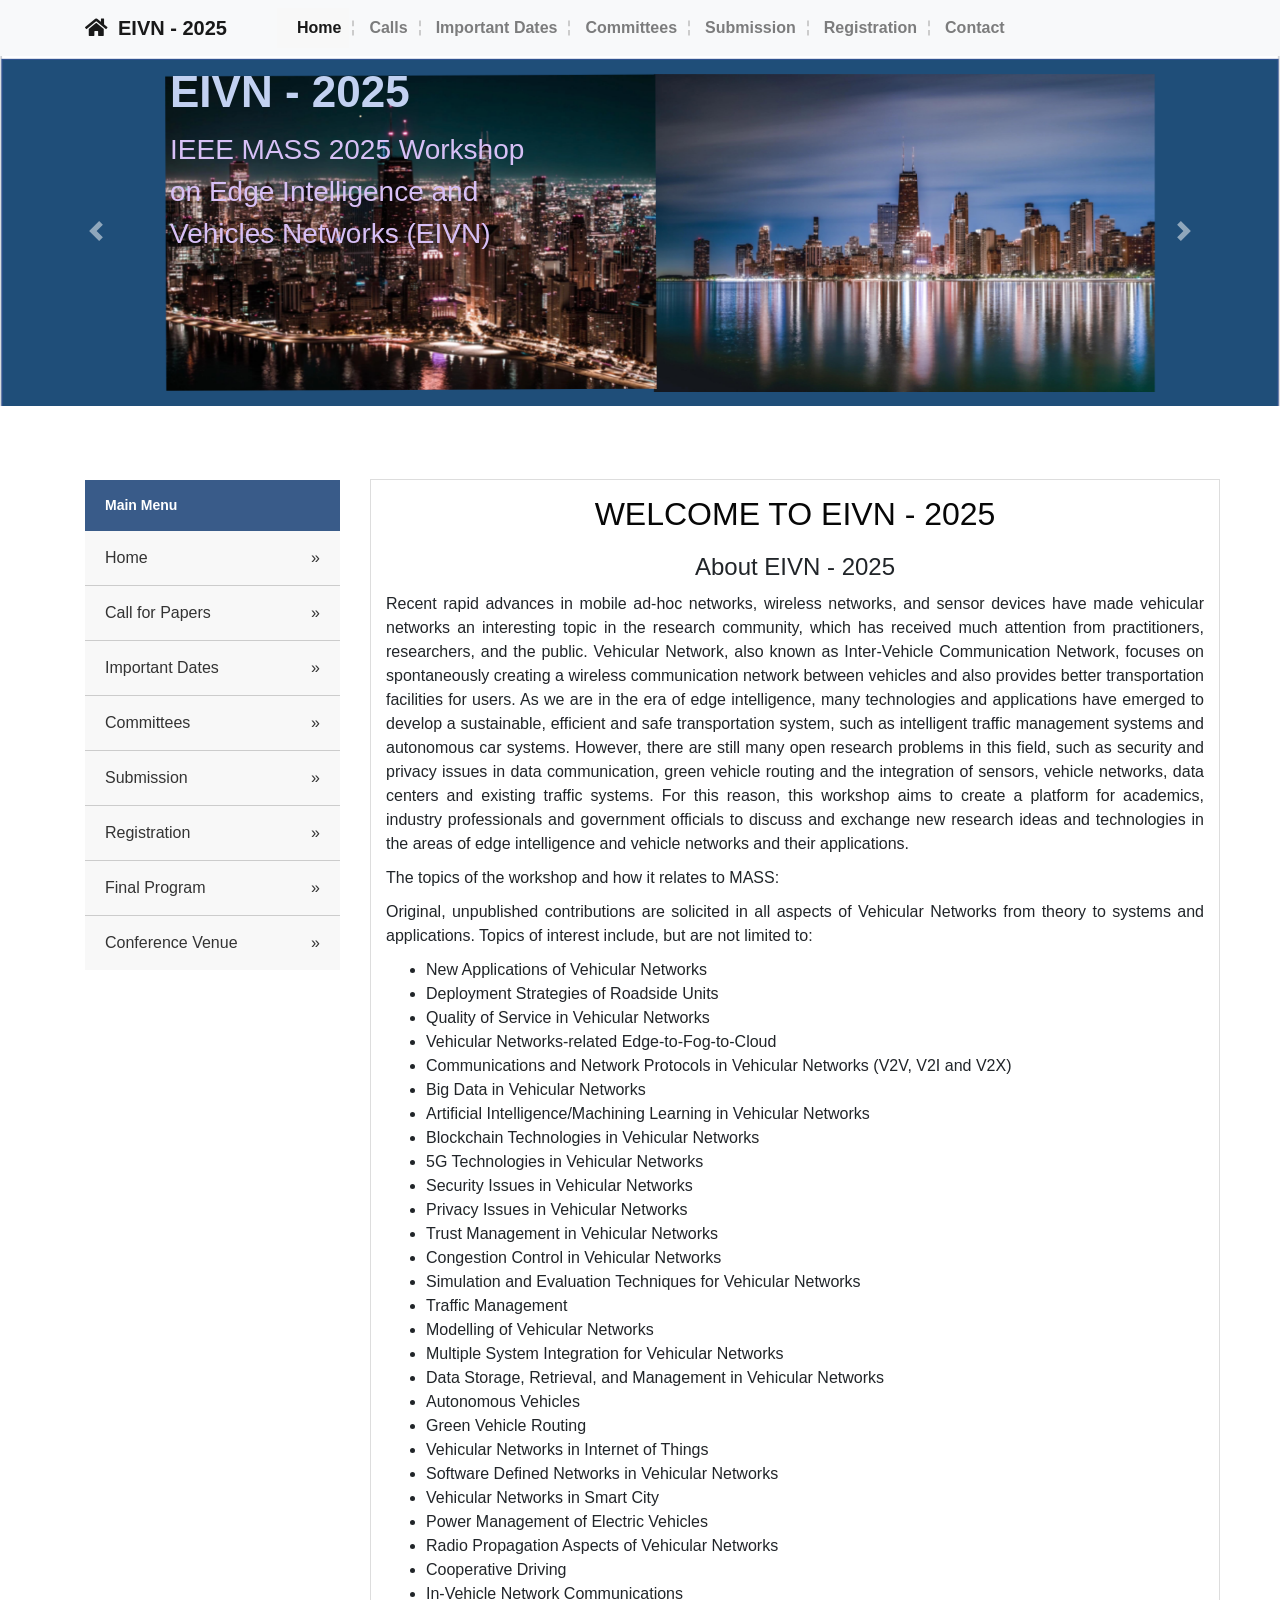
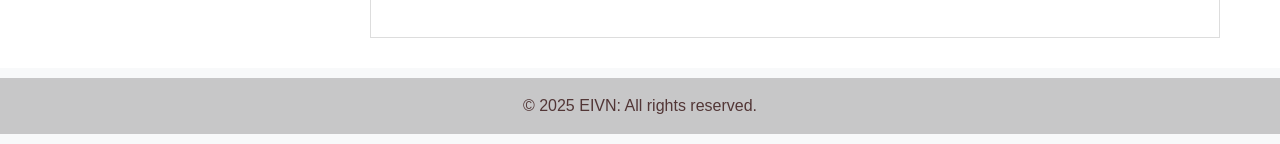
==== index.html @ 405e2415 "提交文件" ====
<!DOCTYPE html>
<html lang="en">
<head>
<meta charset="utf-8">
<title>EIVN - 2025</title>
<meta name="viewport" content="width=device-width, initial-scale=1.0">
<!-- Bootstrap CSS for Carousel and Grid Layout -->
<link rel="stylesheet" href="https://stackpath.bootstrapcdn.com/bootstrap/4.5.2/css/bootstrap.min.css">
<link rel="stylesheet" href="https://cdnjs.cloudflare.com/ajax/libs/font-awesome/5.15.3/css/all.min.css">

<!-- Custom CSS -->
<link rel="stylesheet" href="style.css">
</head>
<body>

<!-- Top Navigation Bar -->
<nav class="navbar navbar-expand-lg navbar-light bg-light">
  <div class="container">
    <a class="navbar-brand" href=""><i class="fas fa-home"></i> EIVN - 2025</a>
    <div class="collapse navbar-collapse" id="navbarNav">
      <ul class="navbar-nav">
        <li class="nav-item active"><a class="nav-link" href="index.html">Home</a></li>
        <li class="nav-item"><a class="nav-link" href="calls.html">Calls</a></li>
        <li class="nav-item"><a class="nav-link" href="dates.html">Important Dates</a></li>
        <li class="nav-item"><a class="nav-link" href="committees.html">Committees</a></li>
        <li class="nav-item"><a class="nav-link" href="submission.html">Submission</a></li>
        <li class="nav-item"><a class="nav-link" href="registration.html">Registration</a></li>
        <li class="nav-item"><a class="nav-link" href="contact.html">Contact</a></li>
        <!-- More nav items -->
      </ul>
    </div>
  </div>
</nav>
<!-- Carousel -->
<div id="carouselExampleControls" class="carousel slide" data-ride="carousel" data-interval="4000">
    <div class="carousel-inner">
        <div class="carousel-item active">
            <img src="Chicago7.png" class="d-block w-100" alt="First slide">
            <div class="carousel-caption d-none d-md-block">
              <h5>EIVN - 2025</h5>
              <p>IEEE MASS 2025 Workshop on Edge Intelligence and Vehicles Networks (EIVN)</p>
            </div>
          </div>
          <div class="carousel-item">
            <img src="Chicago6.png" class="d-block w-100" alt="Second slide">
            <div class="carousel-caption d-none d-md-block">
              <h5>EIVN - 2025</h5>
              <p>October 8,  2025 Chicago USA</p>
            </div>
          </div>
          <!-- Repeat for additional slides -->
          
      <!-- Additional carousel items -->
    </div>
    <a class="carousel-control-prev" href="#carouselExampleControls" role="button" data-slide="prev">
      <span class="carousel-control-prev-icon" aria-hidden="true"></span>
      <span class="sr-only">Previous</span>
    </a>
    <a class="carousel-control-next" href="#carouselExampleControls" role="button" data-slide="next">
      <span class="carousel-control-next-icon" aria-hidden="true"></span>
      <span class="sr-only">Next</span>
    </a>
  </div>
  

<!-- Main Content Area -->
<div class="container mt-4">
  <div class="row">
    <!-- Sidebar Menu -->
    <div class="col-md-3">
        <div class="list-group">
          <div class="title">Main Menu</div>
          <a href="index.html" class="list-group-item list-group-item-action">Home</a>
          <a href="calls.html" class="list-group-item list-group-item-action">Call for Papers</a>
          <a href="dates.html" class="list-group-item list-group-item-action">Important Dates</a>
          <a href="committees.html" class="list-group-item list-group-item-action">Committees</a>
          <a href="submission.html" class="list-group-item list-group-item-action">Submission</a>
          <a href="registration.html" class="list-group-item list-group-item-action">Registration</a>
          <a href="program.html" class="list-group-item list-group-item-action">Final Program</a>
          <a href="venue.html" class="list-group-item list-group-item-action">Conference Venue</a>
        </div>
      </div>
      

    <!-- Content Area -->
    <div class="col-md-9">
        <div class="content-box">
          <h2 style="text-align: center; margin-bottom: 20px;">WELCOME TO EIVN - 2025</h2>
        <!-- <h6 style="text-align: center; margin-bottom: 20px;"><strong><a href="https://iwuav-iot.github.io/" style="color:rgb(0, 102, 255);">UAV-IoT</a> will be jointly held with EIVN 2025.</strong></h6> -->
        <!-- <h6 style="text-align: center; margin-bottom: 30px;"><strong>Co-located with <a href="https://iwuav-iot.github.io/" style="color:rgb(0, 102, 255);">UAV-IoT 2025</a></strong></h6> -->
          <!-- <h5>IEEE MASS 2025 Workshop on Edge Intelligence and Vehicles Networks (EIVN)</h5> -->
          <h4 style="text-align: center; margin-bottom: 10px;">About EIVN - 2025</h4>
          <p style="text-align: justify;">Recent rapid advances in mobile ad-hoc networks, wireless networks, and sensor devices have made vehicular networks an interesting topic in the research community, which has received much attention from practitioners, researchers, and the public. Vehicular Network, also known as Inter-Vehicle Communication Network, focuses on spontaneously creating a wireless communication network between vehicles and also provides better transportation facilities for users. As we are in the era of edge intelligence, many technologies and applications have emerged to develop a sustainable, efficient and safe transportation system, such as intelligent traffic management systems and autonomous car systems. However, there are still many open research problems in this field, such as security and privacy issues in data communication, green vehicle routing and the integration of sensors, vehicle networks, data centers and existing traffic systems. For this reason, this workshop aims to create a platform for academics, industry professionals and government officials to discuss and exchange new research ideas and technologies in the areas of edge intelligence and vehicle networks and their applications.</p>

          <p style="text-align: justify;">The topics of the workshop and how it relates to MASS:</p>

          <p style="text-align: justify;">Original, unpublished contributions are solicited in all aspects of Vehicular Networks from theory to systems and applications. Topics of interest include, but are not limited to:</p>

          <ul>
            <li>New Applications of Vehicular Networks</li>
            <li>Deployment Strategies of Roadside Units</li>
            <li>Quality of Service in Vehicular Networks</li>
            <li>Vehicular Networks-related Edge-to-Fog-to-Cloud</li>
            <li>Communications and Network Protocols in Vehicular Networks (V2V, V2I and V2X)</li>
            <li>Big Data in Vehicular Networks</li>
            <li>Artificial Intelligence/Machining Learning in Vehicular Networks</li>
            <li>Blockchain Technologies in Vehicular Networks</li>
            <li>5G Technologies in Vehicular Networks</li>
            <li>Security Issues in Vehicular Networks</li>
            <li>Privacy Issues in Vehicular Networks</li>
            <li>Trust Management in Vehicular Networks</li>
            <li>Congestion Control in Vehicular Networks</li>
            <li>Simulation and Evaluation Techniques for Vehicular Networks</li>
            <li>Traffic Management</li>
            <li>Modelling of Vehicular Networks</li>
            <li>Multiple System Integration for Vehicular Networks</li>
            <li>Data Storage, Retrieval, and Management in Vehicular Networks</li>
            <li>Autonomous Vehicles</li>
            <li>Green Vehicle Routing</li>
            <li>Vehicular Networks in Internet of Things</li>
            <li>Software Defined Networks in Vehicular Networks</li>
            <li>Vehicular Networks in Smart City</li>
            <li>Power Management of Electric Vehicles</li>
            <li>Radio Propagation Aspects of Vehicular Networks</li>
            <li>Cooperative Driving</li>
            <li>In-Vehicle Network Communications</li>
          </ul>
        </div>
      </div>
  </div>
</div>


<!-- Bootstrap JS, Popper.js, and jQuery -->
<script src="https://code.jquery.com/jquery-3.5.1.slim.min.js"></script>
<script src="https://cdn.jsdelivr.net/npm/@popperjs/core@2.5.3/dist/umd/popper.min.js"></script>
<script src="https://stackpath.bootstrapcdn.com/bootstrap/4.5.2/js/bootstrap.min.js"></script>
<!-- Footer -->
<footer class="bg-light text-center text-lg-start">
    <div class="text-center p-3" style="background-color: rgba(0, 0, 0, 0.2);">
      © 2025 EIVN: All rights reserved.
    </div>
  </footer>
  
</body>
</html>
---- style.css ----
/* Top navigation bar styles */
.navbar {
    /*字体加粗*/
    font-weight: bold;
    background-color: #fff;
    /* Change the background color as needed */
    box-shadow: 0 2px 4px rgba(0, 0, 0, .1);
    /* Add some shadow for depth */
}

.navbar-brand {
    display: flex;
    align-items: center;
    margin-right: 50px;
}

.navbar-brand::before {
    display: block;
    margin-right: 1px;
    /* Space between icon and brand text */
}

/* Navbar link styles */
.nav-link {
    position: relative;
    padding-left: 20px !important;
    /* Add padding to the left of nav links */
}

.nav-link::after {
    content: '';
    position: absolute;
    right: 0;
    top: 50%;
    height: 15px;
    /* Height of the dashed line */
    border-right: 2px dashed #ccc;
    /* Style for the dashed line */
    transform: translateY(-50%);
    margin-right: -5px;
}

/* Last item does not need the dashed line */
.nav-item:last-child .nav-link::after {
    display: none;
}

/* Hover and active states */
.nav-link:hover,
.nav-item.active .nav-link {
    background-color: #f8f8f8;
    /* Light gray background on hover */
}

.navbar-brand .fas {
    margin-right: 0.5em;
    /* 添加一些右侧外边距 */
}


/* Adjustments for collapsed menu on smaller screens */
@media (max-width: 992px) {
    .navbar-collapse {
        background-color: #f8f8f8;
    }

    .nav-link::after {
        display: none;
        /* Hide the dashed lines on small screens */
    }

    .nav-link {
        padding-left: 15px !important;
        /* Adjust left padding on small screens */
    }
}

.carousel-item {
    transition: transform 0.8s ease, opacity 0.8s ease; /* 调整时间为所需的过渡时间 */
  }
  

/* Carousel image styling */
.carousel-item img {
    height: 350px;
    /* Adjust height or use 'auto' to keep the aspect ratio */
    object-fit: cover;
    /* Cover the area without breaking the aspect ratio */
}




/* Ensure full height columns */
.row {
    min-height: 400px;
    /* Adjust as needed */
    margin-bottom: 30px;
    /* Add some space between rows */
}

/* Sidebar menu */
.list-group {
    border-radius: 0;
    overflow: hidden;
    margin-top: 50px;
    /* Adjust as needed */
}

.list-group-item {
    border: none;
    border-bottom: 1px solid #ccc;
    /* Gray bottom border */
    background-color: #f8f8f8;
    /* Light gray background */
    color: #333;
    /* Dark text color */
    padding: 15px 20px;
    font-size: 16px;
    /* Adjust font size as needed */
}

/* Active and hover states with darker background */
.list-group-item-action.active,
.list-group-item-action:hover {
    background-color: #486ea7;
    /* Green background for active/hover state */
    color: white;
    /* White text for active/hover state */
    text-decoration: none;
}

/* Adjustments for the first item to have a colored top border */
.list-group-item:first-child {
    border-top: 3px solid #405d8b;
    /* Green top border for the first item */
}

/* Custom arrow/chevron */
.list-group-item::after {
    content: "\00bb";
    /* Unicode right-pointing arrow */
    float: right;
}

/* The main title for the sidebar menu */
.list-group .title {
    background-color: #395b89;
    /* Green background */
    color: white;
    /* White text color */
    padding: 15px 20px;
    margin-top: -0px;
    /* Adjust as needed */
    font-size: 14px;
    /* Adjust font size as needed */
    font-weight: bold;
}

/* Removing bottom border from the last item */
.list-group-item:last-child {
    border-bottom: none;
}

/* Content Box styling */
.content-box {
    border: 1px solid #ddd;
    padding: 15px;
    margin-top: 49px;
    width: 850px;
    /* Aligns the top edge with the sidebar menu */
}

/* Title within the content box, assuming you want it styled like a heading */
.content-box h2 {
    color: rgb(7, 7, 7);
    /* Red, or choose your color */
    margin-bottom: 10px;
}

/* Content box paragraphs */
.content-box p {
    margin-bottom: 10px;
}

/* Adjust padding-top of the first element if it has a different spacing */
.content-box p:first-child {
    padding-top: 5px;
    /* Adjust as needed */
}

/* Content box last paragraph */
.content-box p:last-child {
    margin-bottom: 0;
}

footer {
    background-color: #0a0909;
    /* Light grey background */
    color: #523636;
    /* Dark grey text */
    padding: 10px 0;
    position: relative;
    bottom: 0;
    width: 100%;
}
.carousel-caption {
    position: absolute;
    top: 0;
    left: 0;
    right: 0;
    /* background: rgba(0,0,0,0.5); Dark semi-transparent background for text */
    color: #fff; /* White text color */
    padding: 10px; /* Some padding around the text */
    text-align: left; /* Align text to the left */
    max-width: 400px; /* Maximum width of the text box */
    margin-left: 160px;
    height: 30%; /* Full height of the carousel */
  }
  
  .carousel-caption h5 {
    color: #c2d1f1;
    font-weight: bold;
    font-size: 44px; /* Large font size for the main heading */
    margin: 0 0 10px; /* Space between heading and paragraph */
  }
  
  .carousel-caption p {
    color: #d7c0f6;
    margin-top: 10px;
    font-size:28px; /* Smaller font size for the paragraph */
  }
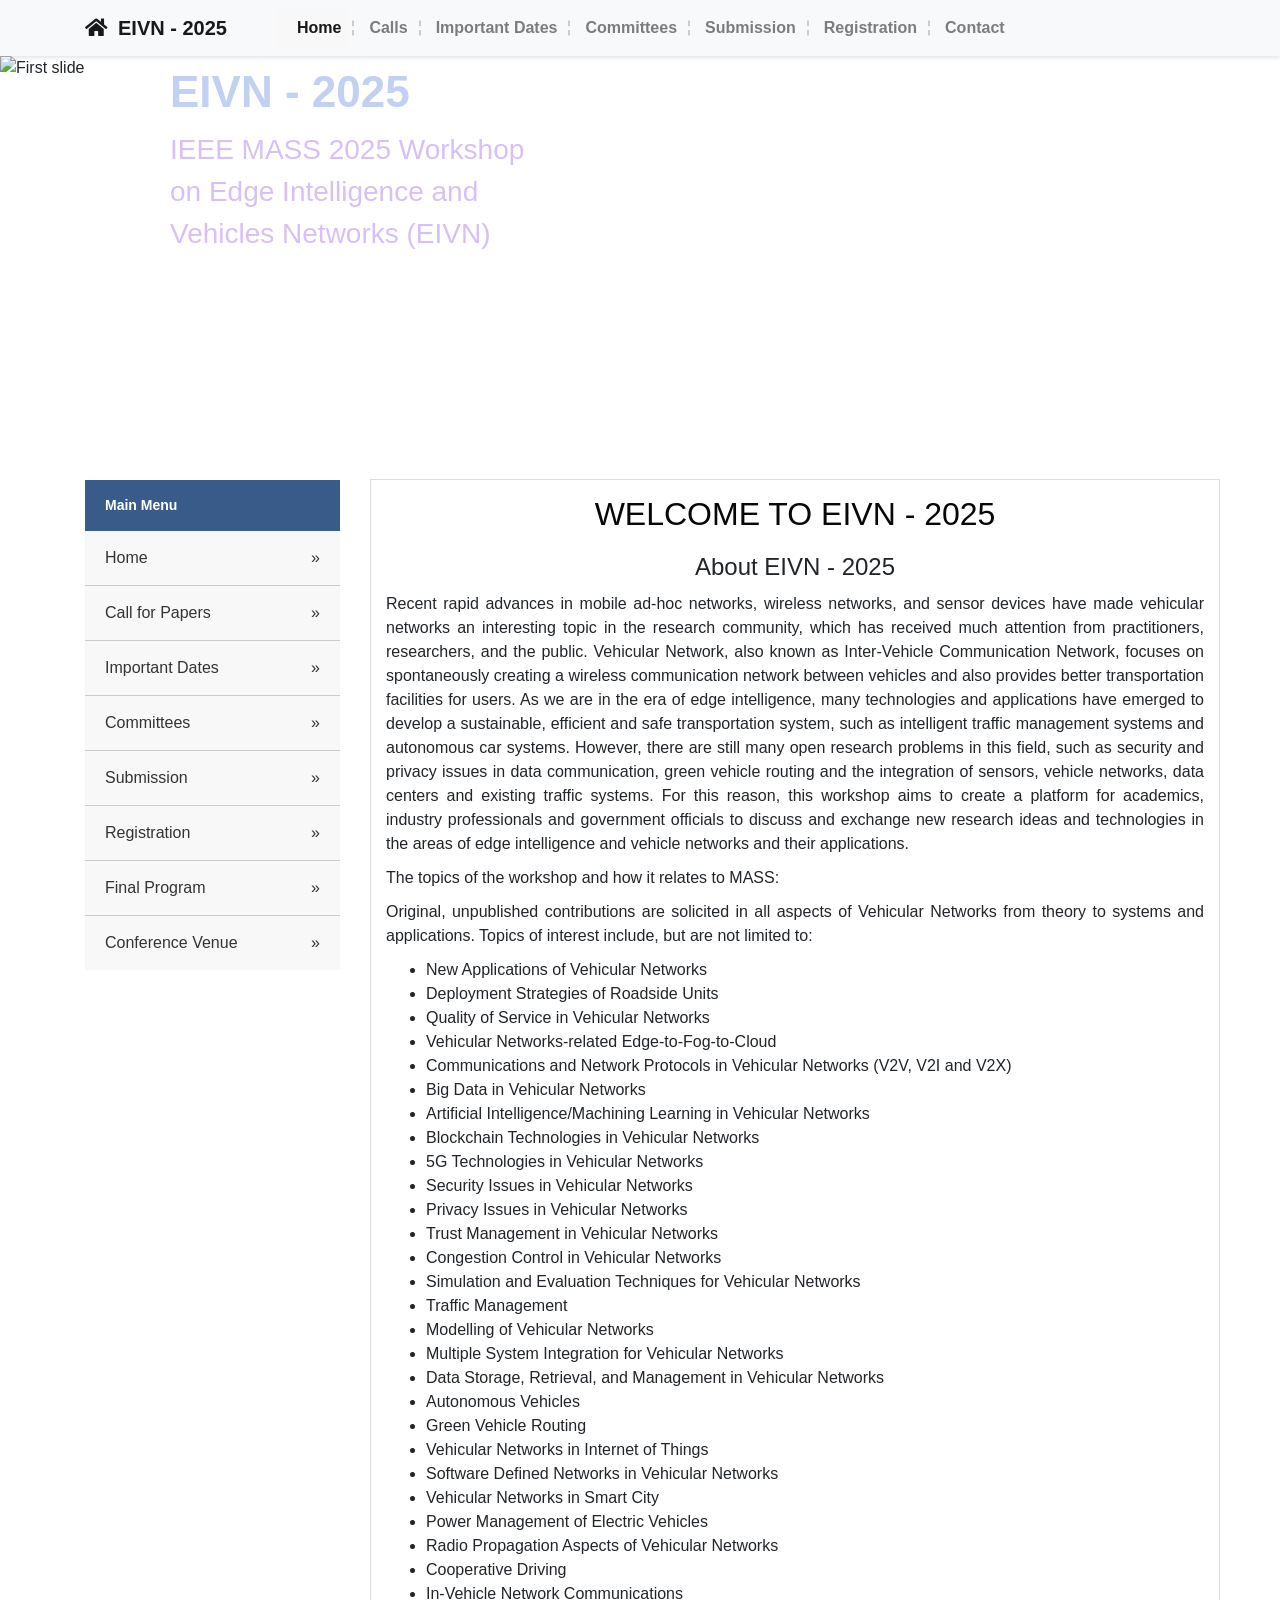
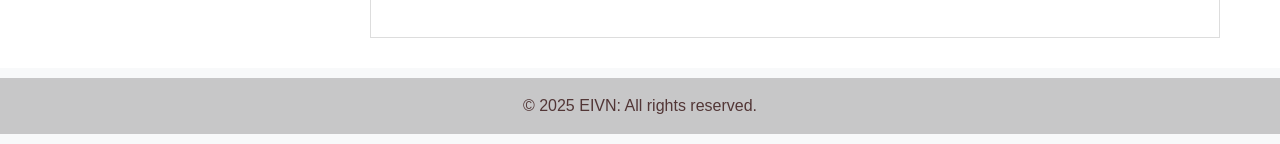
==== commit 6854d7a2: "Update index.html" ====
--- a/index.html
+++ b/index.html
@@ -35,17 +35,17 @@
 <div id="carouselExampleControls" class="carousel slide" data-ride="carousel" data-interval="4000">
     <div class="carousel-inner">
         <div class="carousel-item active">
-            <img src="Chicago7.png" class="d-block w-100" alt="First slide">
+            <img src="Hongkong.png" class="d-block w-100" alt="First slide">
             <div class="carousel-caption d-none d-md-block">
               <h5>EIVN - 2025</h5>
               <p>IEEE MASS 2025 Workshop on Edge Intelligence and Vehicles Networks (EIVN)</p>
             </div>
           </div>
           <div class="carousel-item">
-            <img src="Chicago6.png" class="d-block w-100" alt="Second slide">
+            <img src="Hongkong2.png" class="d-block w-100" alt="Second slide">
             <div class="carousel-caption d-none d-md-block">
-              <h5>EIVN - 2025</h5>
-              <p>October 8,  2025 Chicago USA</p>
+              <h5>EIVN - 2026</h5>
+              <p>October 8,  2026 Chicago USA</p>
             </div>
           </div>
           <!-- Repeat for additional slides -->
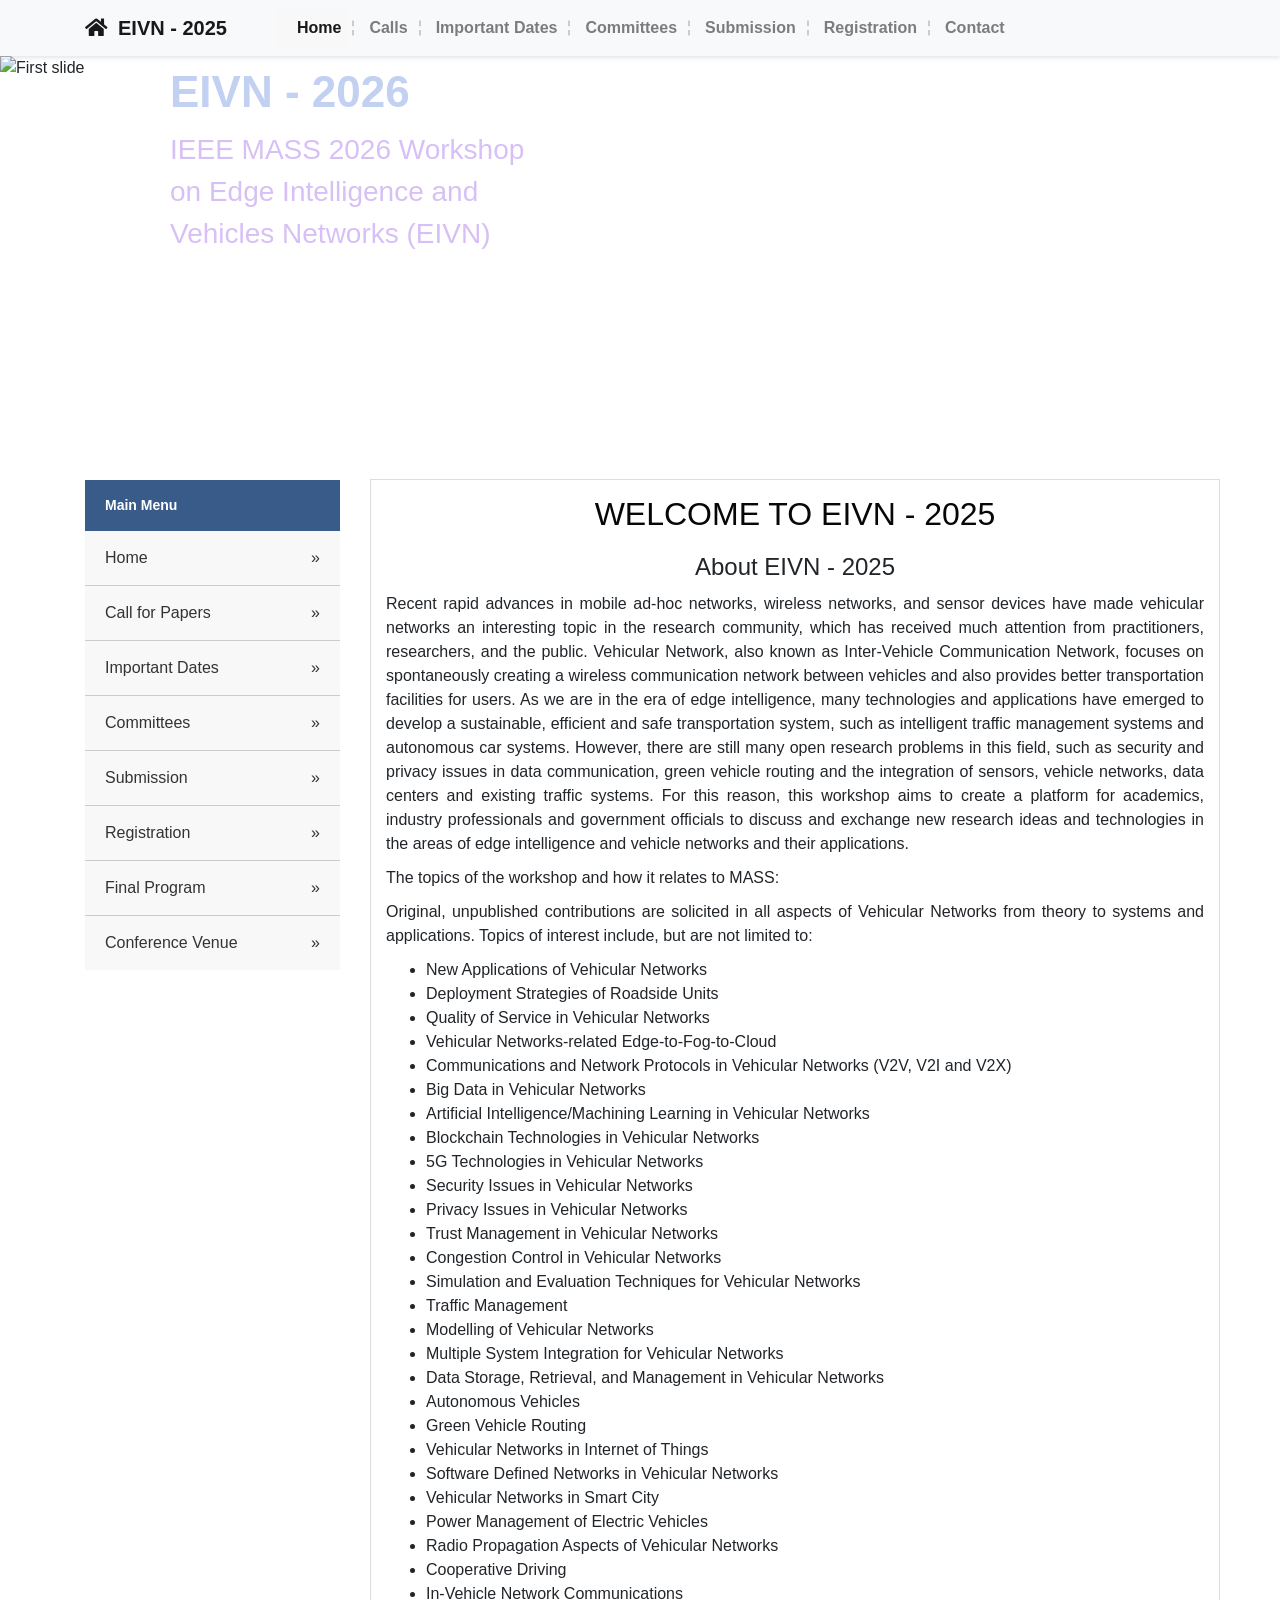
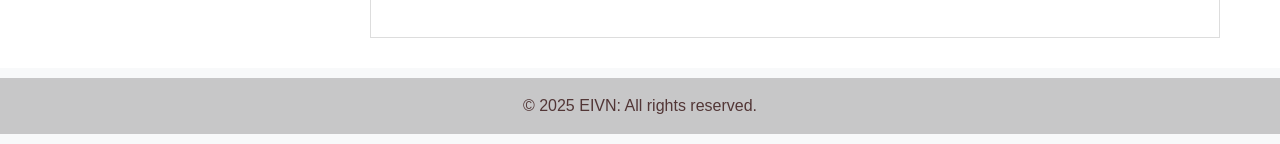
==== commit 10afb7b3: "Update index.html" ====
--- a/index.html
+++ b/index.html
@@ -2,7 +2,7 @@
 <html lang="en">
 <head>
 <meta charset="utf-8">
-<title>EIVN - 2025</title>
+<title>EIVN - 2026</title>
 <meta name="viewport" content="width=device-width, initial-scale=1.0">
 <!-- Bootstrap CSS for Carousel and Grid Layout -->
 <link rel="stylesheet" href="https://stackpath.bootstrapcdn.com/bootstrap/4.5.2/css/bootstrap.min.css">
@@ -37,15 +37,15 @@
         <div class="carousel-item active">
             <img src="Hongkong.png" class="d-block w-100" alt="First slide">
             <div class="carousel-caption d-none d-md-block">
-              <h5>EIVN - 2025</h5>
-              <p>IEEE MASS 2025 Workshop on Edge Intelligence and Vehicles Networks (EIVN)</p>
+              <h5>EIVN - 2026</h5>
+              <p>IEEE MASS 2026 Workshop on Edge Intelligence and Vehicles Networks (EIVN)</p>
             </div>
           </div>
           <div class="carousel-item">
             <img src="Hongkong2.png" class="d-block w-100" alt="Second slide">
             <div class="carousel-caption d-none d-md-block">
               <h5>EIVN - 2026</h5>
-              <p>October 8,  2026 Chicago USA</p>
+              <p>October 21-23,  2026 The Hong Kong Polytechnic University</p>
             </div>
           </div>
           <!-- Repeat for additional slides -->
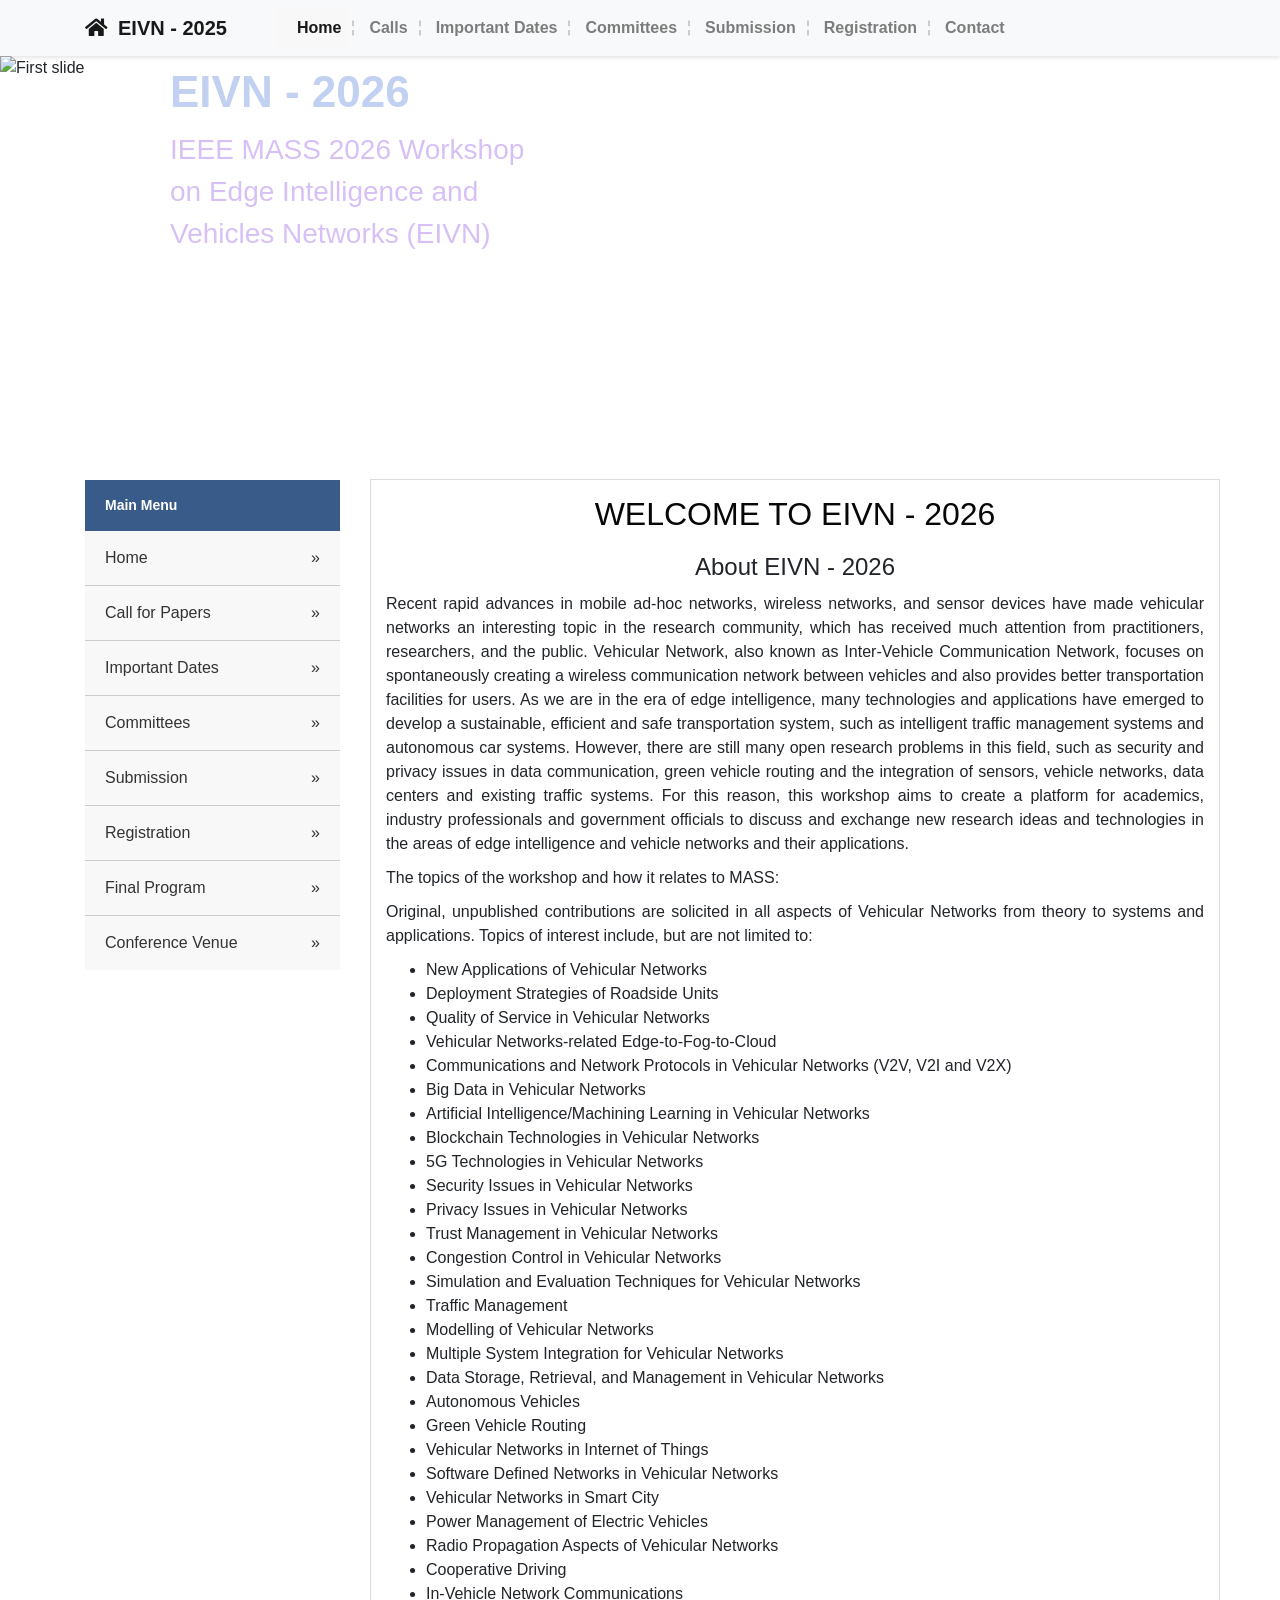
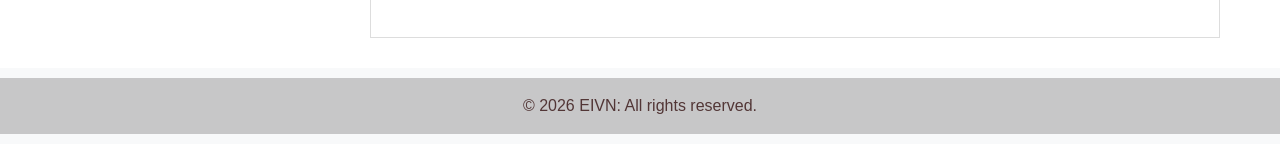
==== commit a916498e: "Update index.html" ====
--- a/index.html
+++ b/index.html
@@ -45,7 +45,7 @@
             <img src="Hongkong2.png" class="d-block w-100" alt="Second slide">
             <div class="carousel-caption d-none d-md-block">
               <h5>EIVN - 2026</h5>
-              <p>October 21-23,  2026 The Hong Kong Polytechnic University</p>
+              <p>October 21-23, 2026<br>The Hong Kong Polytechnic University</p>
             </div>
           </div>
           <!-- Repeat for additional slides -->
@@ -85,11 +85,11 @@
     <!-- Content Area -->
     <div class="col-md-9">
         <div class="content-box">
-          <h2 style="text-align: center; margin-bottom: 20px;">WELCOME TO EIVN - 2025</h2>
+          <h2 style="text-align: center; margin-bottom: 20px;">WELCOME TO EIVN - 2026</h2>
         <!-- <h6 style="text-align: center; margin-bottom: 20px;"><strong><a href="https://iwuav-iot.github.io/" style="color:rgb(0, 102, 255);">UAV-IoT</a> will be jointly held with EIVN 2025.</strong></h6> -->
         <!-- <h6 style="text-align: center; margin-bottom: 30px;"><strong>Co-located with <a href="https://iwuav-iot.github.io/" style="color:rgb(0, 102, 255);">UAV-IoT 2025</a></strong></h6> -->
           <!-- <h5>IEEE MASS 2025 Workshop on Edge Intelligence and Vehicles Networks (EIVN)</h5> -->
-          <h4 style="text-align: center; margin-bottom: 10px;">About EIVN - 2025</h4>
+          <h4 style="text-align: center; margin-bottom: 10px;">About EIVN - 2026</h4>
           <p style="text-align: justify;">Recent rapid advances in mobile ad-hoc networks, wireless networks, and sensor devices have made vehicular networks an interesting topic in the research community, which has received much attention from practitioners, researchers, and the public. Vehicular Network, also known as Inter-Vehicle Communication Network, focuses on spontaneously creating a wireless communication network between vehicles and also provides better transportation facilities for users. As we are in the era of edge intelligence, many technologies and applications have emerged to develop a sustainable, efficient and safe transportation system, such as intelligent traffic management systems and autonomous car systems. However, there are still many open research problems in this field, such as security and privacy issues in data communication, green vehicle routing and the integration of sensors, vehicle networks, data centers and existing traffic systems. For this reason, this workshop aims to create a platform for academics, industry professionals and government officials to discuss and exchange new research ideas and technologies in the areas of edge intelligence and vehicle networks and their applications.</p>
 
           <p style="text-align: justify;">The topics of the workshop and how it relates to MASS:</p>
@@ -138,7 +138,7 @@
 <!-- Footer -->
 <footer class="bg-light text-center text-lg-start">
     <div class="text-center p-3" style="background-color: rgba(0, 0, 0, 0.2);">
-      © 2025 EIVN: All rights reserved.
+      © 2026 EIVN: All rights reserved.
     </div>
   </footer>
   
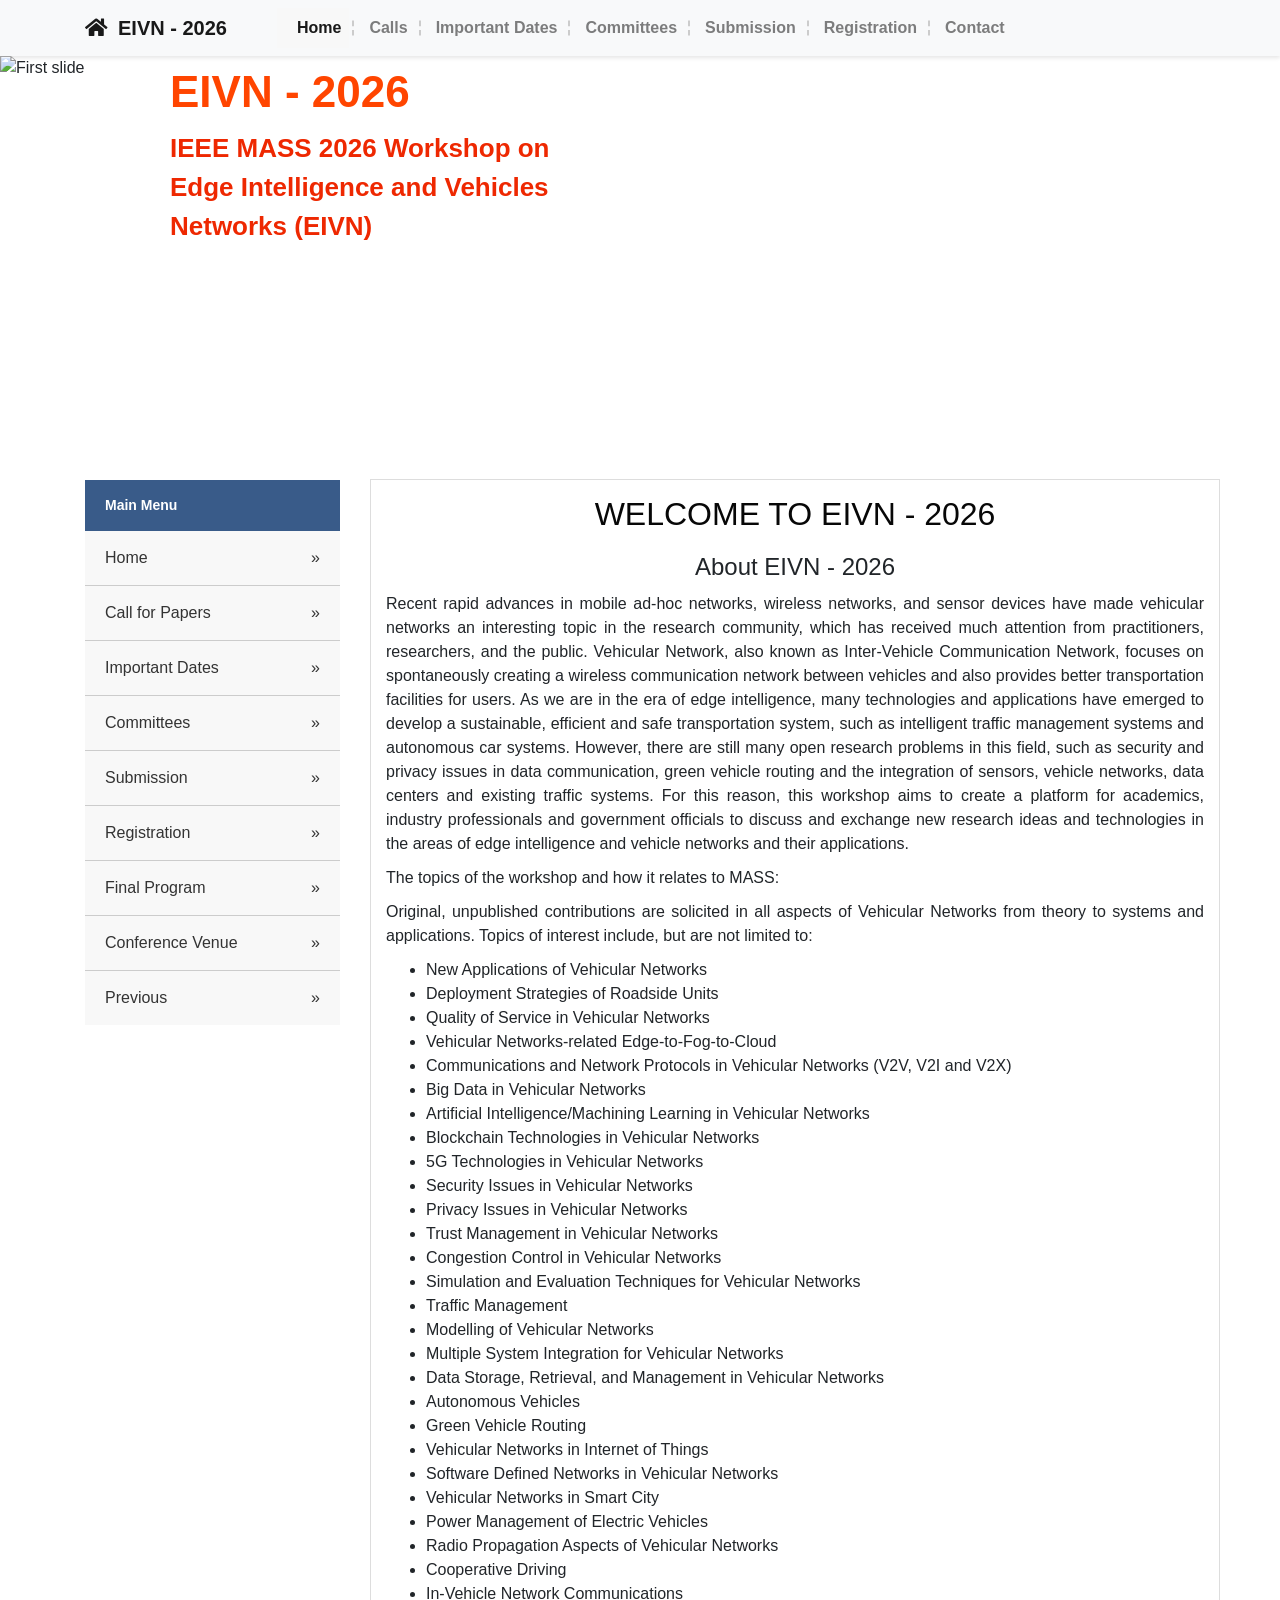
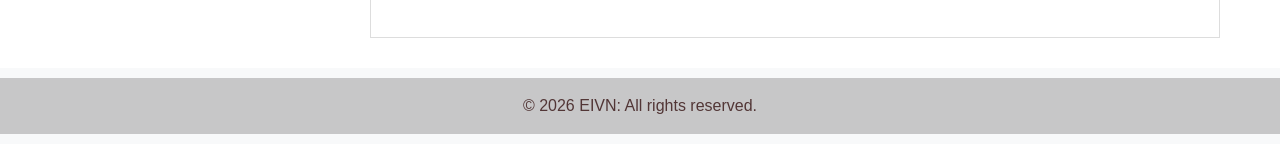
==== commit fb637d64: "更新" ====
--- a/index.html
+++ b/index.html
@@ -16,7 +16,7 @@
 <!-- Top Navigation Bar -->
 <nav class="navbar navbar-expand-lg navbar-light bg-light">
   <div class="container">
-    <a class="navbar-brand" href=""><i class="fas fa-home"></i> EIVN - 2025</a>
+    <a class="navbar-brand" href=""><i class="fas fa-home"></i> EIVN - 2026</a>
     <div class="collapse navbar-collapse" id="navbarNav">
       <ul class="navbar-nav">
         <li class="nav-item active"><a class="nav-link" href="index.html">Home</a></li>
@@ -42,7 +42,7 @@
             </div>
           </div>
           <div class="carousel-item">
-            <img src="Hongkong2.png" class="d-block w-100" alt="Second slide">
+            <img src="Hongkong3.png" class="d-block w-100" alt="Second slide">
             <div class="carousel-caption d-none d-md-block">
               <h5>EIVN - 2026</h5>
               <p>October 21-23, 2026<br>The Hong Kong Polytechnic University</p>
@@ -78,6 +78,7 @@
           <a href="registration.html" class="list-group-item list-group-item-action">Registration</a>
           <a href="program.html" class="list-group-item list-group-item-action">Final Program</a>
           <a href="venue.html" class="list-group-item list-group-item-action">Conference Venue</a>
+          <a href="previous.html" class="list-group-item list-group-item-action">Previous</a>
         </div>
       </div>
       
--- a/style.css
+++ b/style.css
@@ -219,16 +219,17 @@
   }
   
   .carousel-caption h5 {
-    color: #c2d1f1;
+    color: #FF4500;
     font-weight: bold;
     font-size: 44px; /* Large font size for the main heading */
     margin: 0 0 10px; /* Space between heading and paragraph */
   }
   
   .carousel-caption p {
-    color: #d7c0f6;
+    color: #ee2801;
+    font-weight: bold;
     margin-top: 10px;
-    font-size:28px; /* Smaller font size for the paragraph */
-  }
-  
-  +    font-size:26px; /* Smaller font size for the paragraph */
+  }
+  
+  
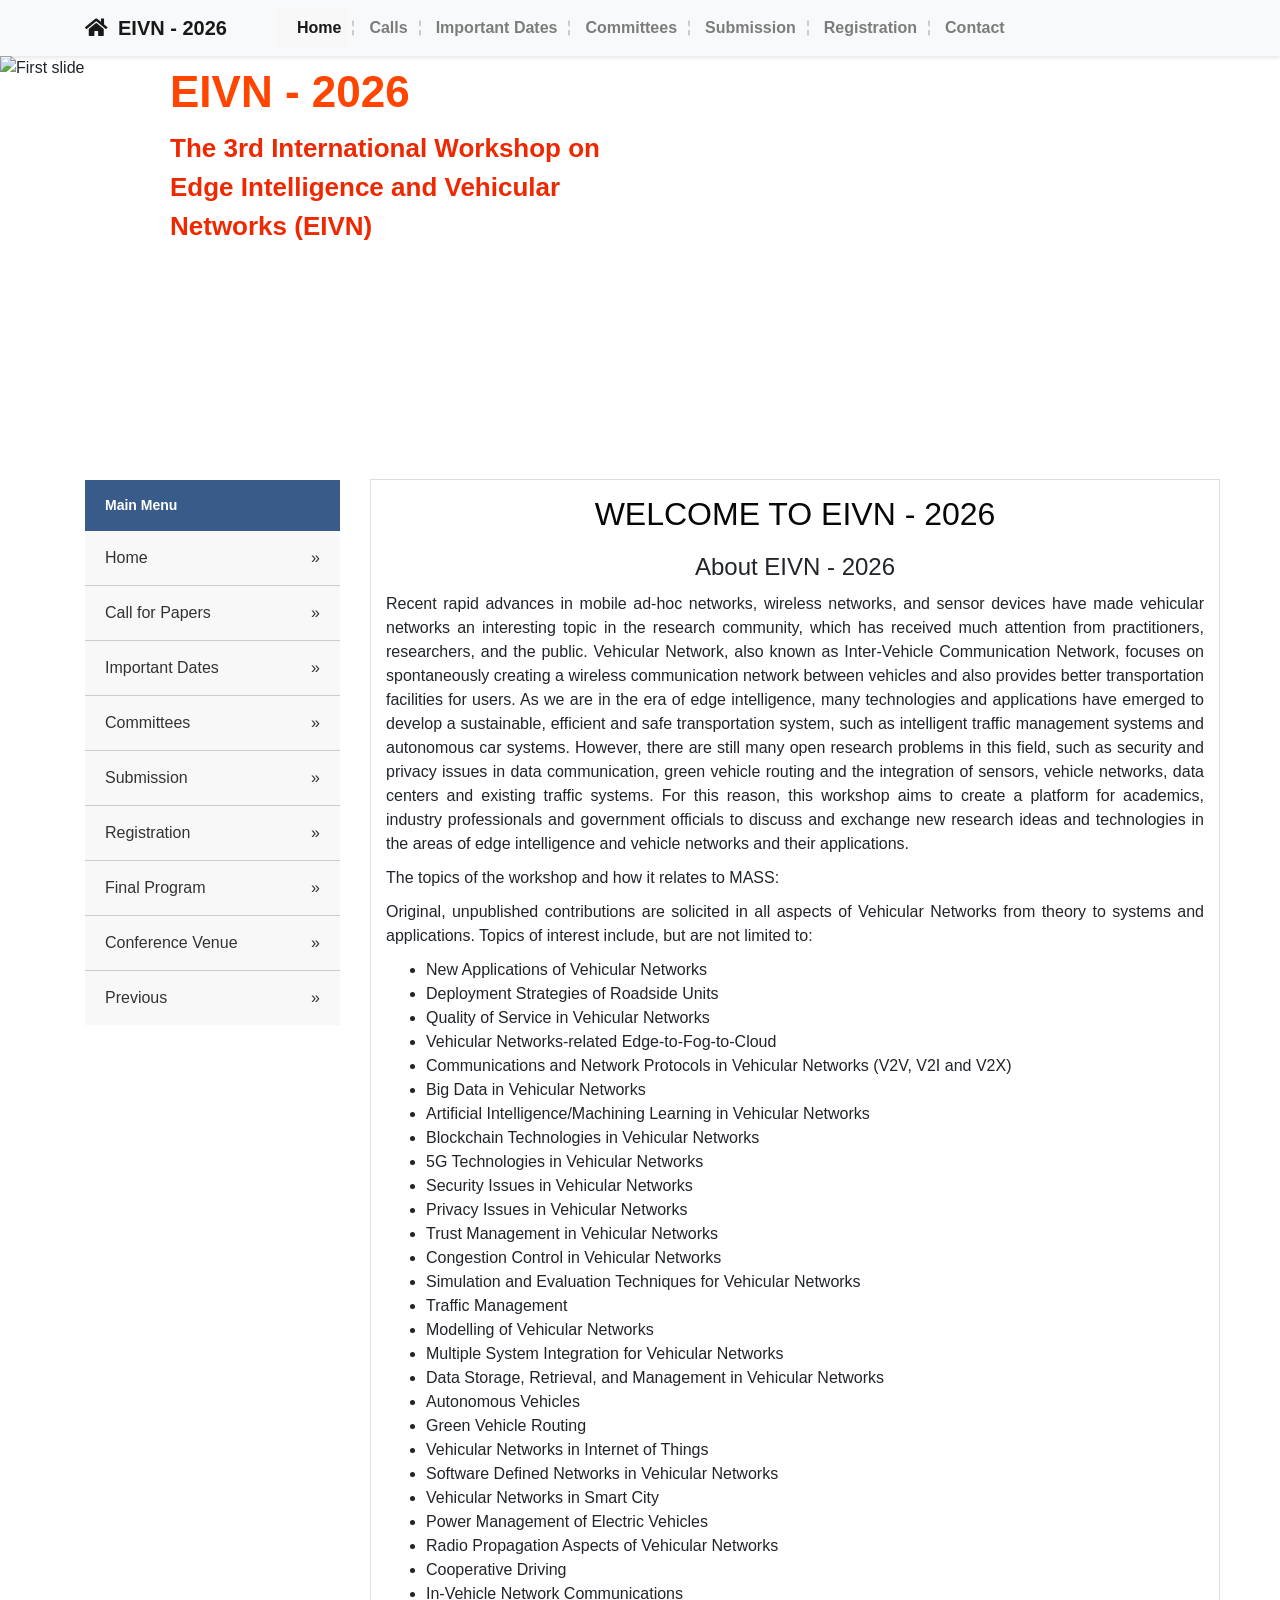
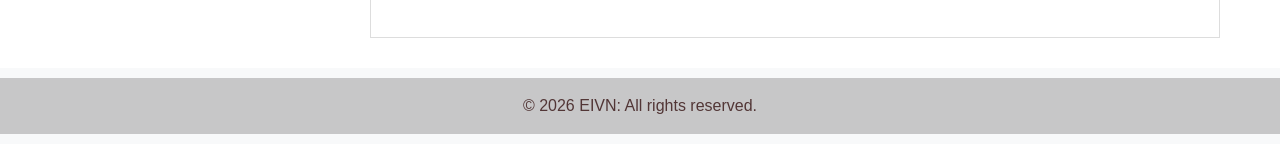
==== commit a1906fed: "更新" ====
--- a/index.html
+++ b/index.html
@@ -38,7 +38,7 @@
             <img src="Hongkong.png" class="d-block w-100" alt="First slide">
             <div class="carousel-caption d-none d-md-block">
               <h5>EIVN - 2026</h5>
-              <p>IEEE MASS 2026 Workshop on Edge Intelligence and Vehicles Networks (EIVN)</p>
+              <p>The 3rd International Workshop on Edge Intelligence and Vehicular Networks (EIVN)</p>
             </div>
           </div>
           <div class="carousel-item">
--- a/style.css
+++ b/style.css
@@ -213,7 +213,7 @@
     color: #fff; /* White text color */
     padding: 10px; /* Some padding around the text */
     text-align: left; /* Align text to the left */
-    max-width: 400px; /* Maximum width of the text box */
+    max-width: 450px; /* Maximum width of the text box */
     margin-left: 160px;
     height: 30%; /* Full height of the carousel */
   }
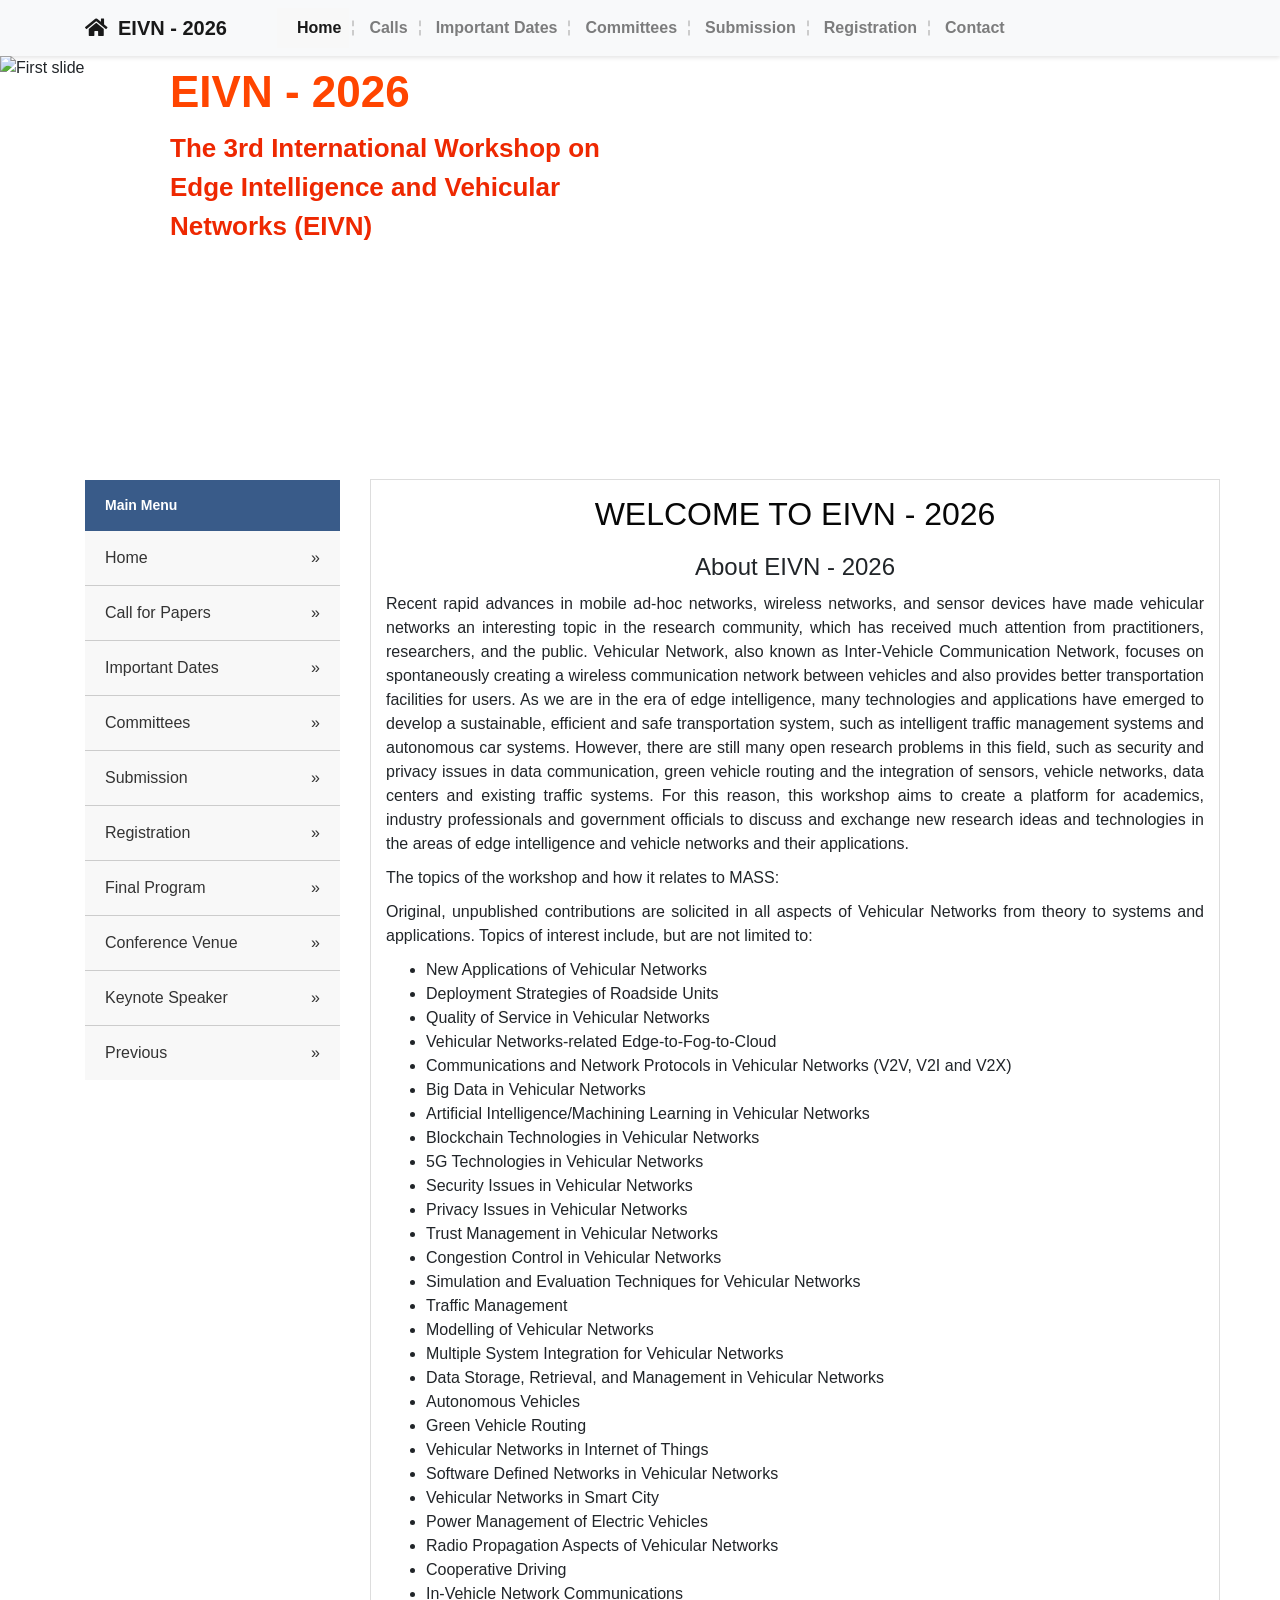
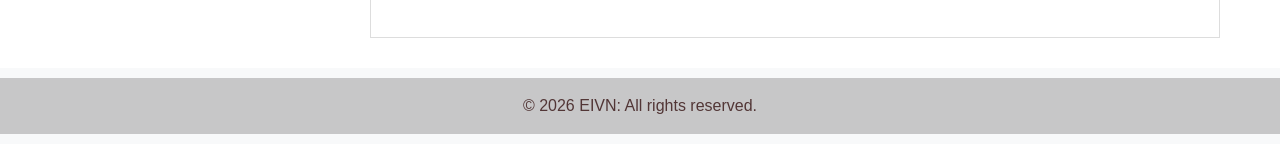
==== commit adf065d0: "更新" ====
--- a/index.html
+++ b/index.html
@@ -78,6 +78,7 @@
           <a href="registration.html" class="list-group-item list-group-item-action">Registration</a>
           <a href="program.html" class="list-group-item list-group-item-action">Final Program</a>
           <a href="venue.html" class="list-group-item list-group-item-action">Conference Venue</a>
+           <a href="keynote speaker.html" class="list-group-item list-group-item-action">Keynote Speaker</a>
           <a href="previous.html" class="list-group-item list-group-item-action">Previous</a>
         </div>
       </div>
